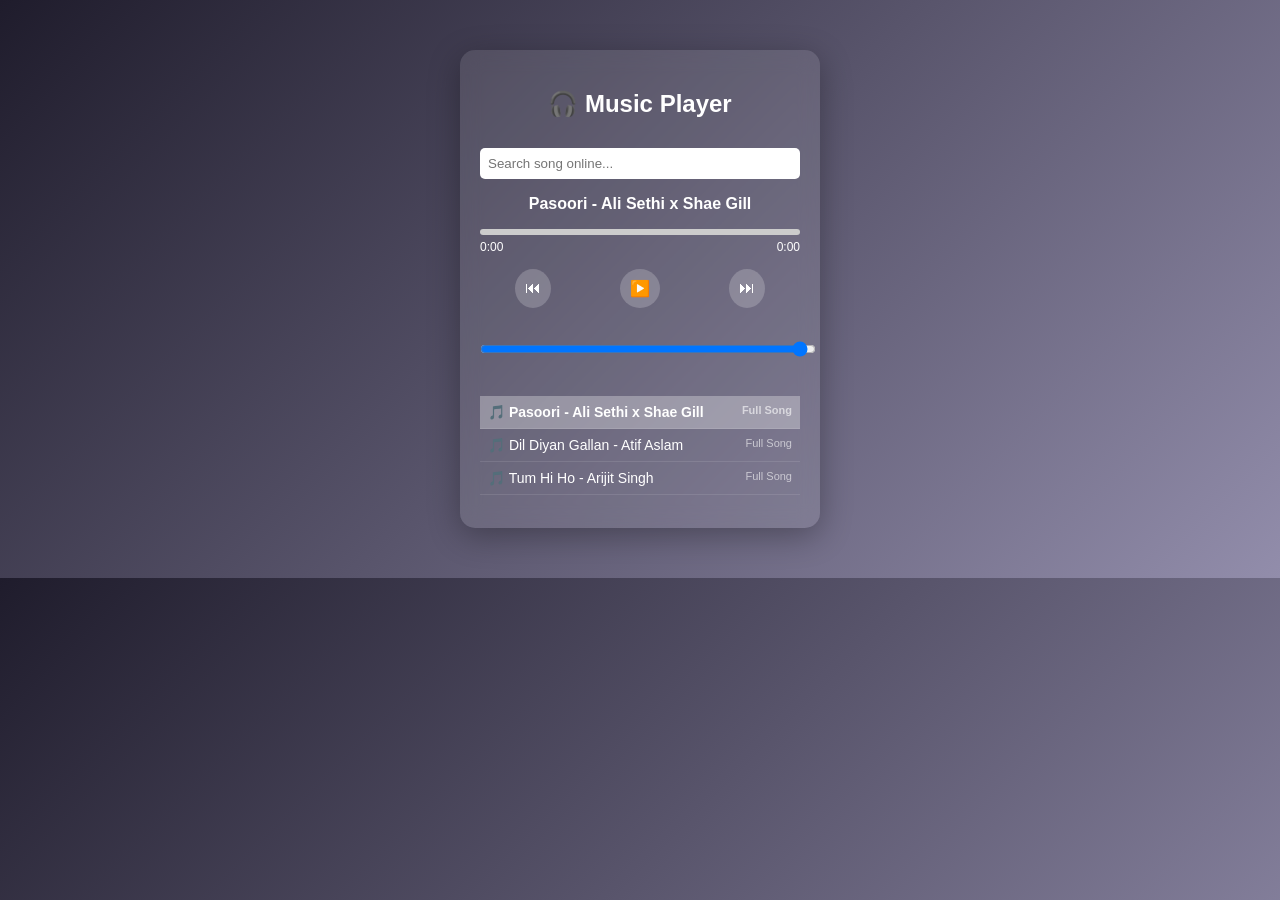
==== index.html @ c21b4c04 "update 2.3" ====
<!DOCTYPE html>
<html lang="en">
<head>
  <meta charset="UTF-8">
  <title>Advanced Music Player</title>
  <link rel="stylesheet" href="style.css">
</head>
<body>

<div class="player">
  <h2>🎧 Music Player</h2>

  <input type="text" id="search" placeholder="Search song online...">

  <div class="song-info">
    <p id="title">Select a song</p>
  </div>

  <div class="progress-container" id="progressContainer">
    <div class="progress" id="progress"></div>
  </div>
  <div class="time">
    <span id="current">0:00</span>
    <span id="duration">0:00</span>
  </div>

  <div class="controls">
    <button id="prevBtn">⏮</button>
    <button id="playBtn">▶️</button>
    <button id="nextBtn">⏭</button>
  </div>

  <input type="range" min="0" max="1" step="0.01" id="volume" value="1">

  <ul id="playlist"></ul>

</div>

<audio id="audio"></audio>

<script src="script.js"></script>
</body>
</html>
---- style.css ----
body {
  font-family: Arial;
  background: linear-gradient(135deg, #1f1c2c, #928dab);
  display: flex;
  justify-content: center;
  margin-top: 50px;
  margin-bottom: 50px;
}

.player {
  min-height: 450px;
  width: 320px;
  padding: 20px 20px 8px 20px;
  border-radius: 15px;
  backdrop-filter: blur(10px);
  background: rgba(255, 255, 255, 0.1);
  color: white;
  box-shadow: 0 8px 32px rgba(0, 0, 0, 0.3);
}

h2 {
  text-align: center;
}

input {
  width: 95%;
  padding: 8px;
  margin: 10px 0px 0px 0px;
  border-radius: 5px;
  border: none;
  outline: none;
}

.song-info {
  text-align: center;
  margin: 15px 0;
  font-weight: bold;
}

.controls {
  display: flex;
  justify-content: space-around;
  margin: 15px 0;
}

button {
  padding: 10px;
  border: none;
  border-radius: 50%;
  background: rgba(255, 255, 255, 0.2);
  color: white;
  cursor: pointer;
  font-size: 16px;
  transition: background 0.2s;
}

button:hover {
  background: rgba(255, 255, 255, 0.4);
}

.progress-container {
  width: 100%;
  height: 6px;
  background: #ccc;
  cursor: pointer;
  border-radius: 5px;
  margin-bottom: 5px;
}

.progress {
  height: 100%;
  width: 0%;
  background: #00ffcc;
  border-radius: 5px;
}

.time {
  display: flex;
  justify-content: space-between;
  font-size: 12px;
  margin-bottom: 15px;
}

#volume {
  width: 100%;
  margin-bottom: 15px;
}

#playlist {
  list-style: none;
  padding: 0;
  max-height: 180px;
  overflow-y: auto;
}

#playlist li {
  padding: 8px;
  cursor: pointer;
  border-bottom: 1px solid rgba(255, 255, 255, 0.1);
  font-size: 14px;
  white-space: nowrap;
  overflow: hidden;
  text-overflow: ellipsis;
}

#playlist li:hover {
  background: rgba(255, 255, 255, 0.1);
}

#playlist li.active {
  background: rgba(255, 255, 255, 0.3);
  font-weight: bold;
}
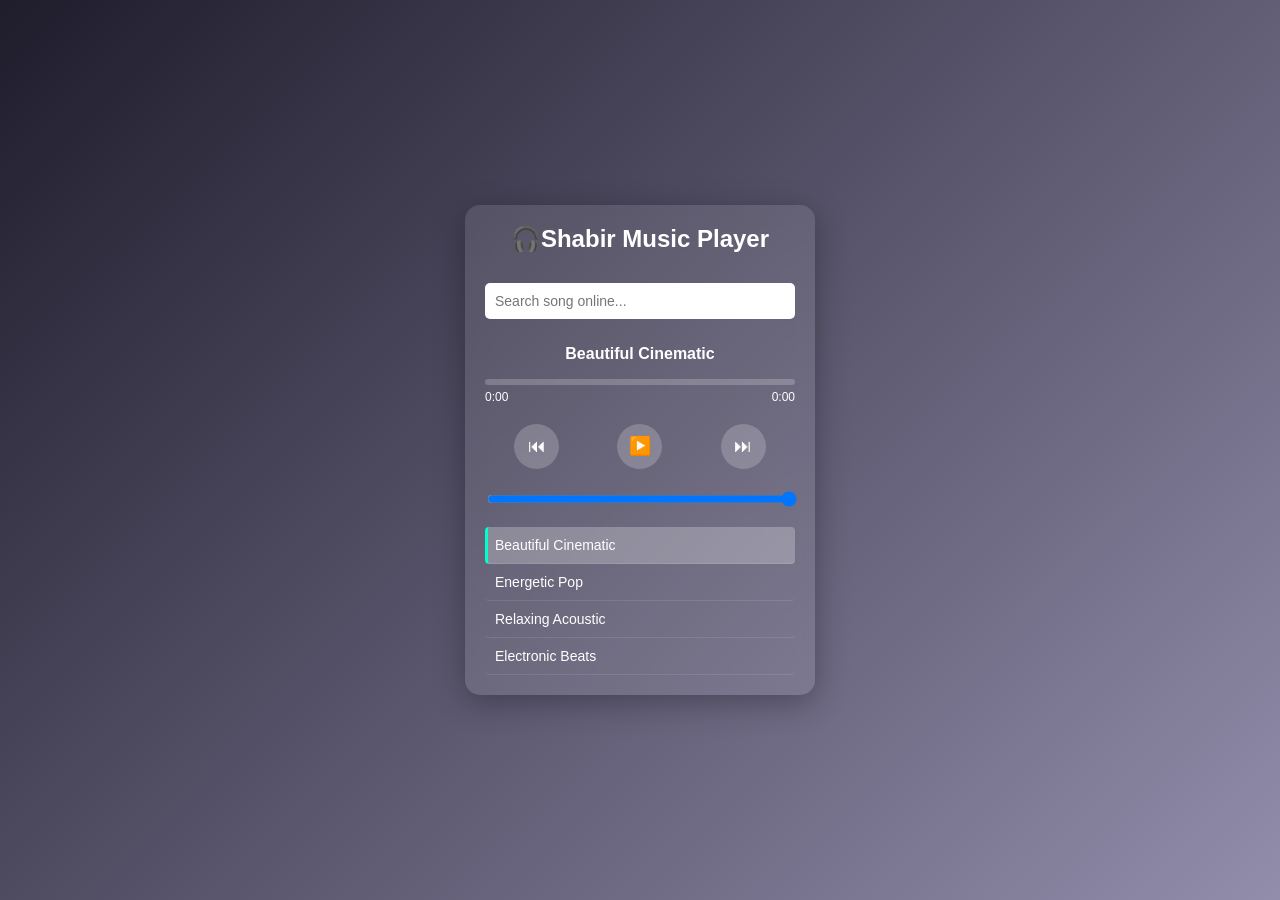
==== commit ae3cd2dc: "update 2.9" ====
--- a/index.html
+++ b/index.html
@@ -2,13 +2,14 @@
 <html lang="en">
 <head>
   <meta charset="UTF-8">
-  <title>Advanced Music Player</title>
+  <title>Shabir Ahmad Music Player</title>
+  <link rel="icon" type="image/png" sizes="32x32" href="images/favicon.png">
   <link rel="stylesheet" href="style.css">
 </head>
 <body>
 
 <div class="player">
-  <h2>🎧 Music Player</h2>
+  <h2>🎧Shabir Music Player</h2>
 
   <input type="text" id="search" placeholder="Search song online...">
 
--- a/style.css
+++ b/style.css
@@ -1,67 +1,88 @@
 body {
-  font-family: Arial;
+  font-family: Arial, sans-serif;
   background: linear-gradient(135deg, #1f1c2c, #928dab);
   display: flex;
   justify-content: center;
-  margin-top: 50px;
-  margin-bottom: 50px;
+  align-items: center;
+  min-height: 100vh;
+  margin: 0;
+  padding: 15px;
+  box-sizing: border-box;
 }
 
 .player {
   min-height: 450px;
-  width: 320px;
-  padding: 20px 20px 8px 20px;
+  width: 100%;
+  max-width: 350px; /* Laptop aur bade screens par itna rahega */
+  padding: 20px;
   border-radius: 15px;
   backdrop-filter: blur(10px);
+  -webkit-backdrop-filter: blur(10px);
   background: rgba(255, 255, 255, 0.1);
   color: white;
   box-shadow: 0 8px 32px rgba(0, 0, 0, 0.3);
+  box-sizing: border-box;
 }
 
 h2 {
   text-align: center;
+  margin-top: 0;
 }
 
-input {
-  width: 95%;
-  padding: 8px;
-  margin: 10px 0px 0px 0px;
+/* Responsive Inputs */
+input[type="text"] {
+  width: 100%;
+  padding: 10px;
+  margin: 10px 0;
   border-radius: 5px;
   border: none;
   outline: none;
+  box-sizing: border-box;
+  font-size: 14px;
 }
 
 .song-info {
   text-align: center;
   margin: 15px 0;
   font-weight: bold;
+  font-size: 16px;
+  word-wrap: break-word; /* Lamba naam mobile par wrap hoga */
 }
 
 .controls {
   display: flex;
   justify-content: space-around;
-  margin: 15px 0;
+  margin: 20px 0;
 }
 
 button {
-  padding: 10px;
+  padding: 12px;
+  width: 45px;
+  height: 45px;
   border: none;
   border-radius: 50%;
   background: rgba(255, 255, 255, 0.2);
   color: white;
   cursor: pointer;
-  font-size: 16px;
-  transition: background 0.2s;
+  font-size: 18px;
+  display: flex;
+  justify-content: center;
+  align-items: center;
+  transition: background 0.2s, transform 0.1s;
 }
 
 button:hover {
   background: rgba(255, 255, 255, 0.4);
 }
 
+button:active {
+  transform: scale(0.95); /* Click feel on mobile touch */
+}
+
 .progress-container {
   width: 100%;
   height: 6px;
-  background: #ccc;
+  background: rgba(255, 255, 255, 0.2);
   cursor: pointer;
   border-radius: 5px;
   margin-bottom: 5px;
@@ -72,6 +93,7 @@
   width: 0%;
   background: #00ffcc;
   border-radius: 5px;
+  transition: width 0.1s linear;
 }
 
 .time {
@@ -83,24 +105,28 @@
 
 #volume {
   width: 100%;
-  margin-bottom: 15px;
+  margin-bottom: 20px;
+  cursor: pointer;
 }
 
 #playlist {
   list-style: none;
   padding: 0;
-  max-height: 180px;
+  margin: 0;
+  max-height: 160px;
   overflow-y: auto;
 }
 
 #playlist li {
-  padding: 8px;
+  padding: 10px;
   cursor: pointer;
   border-bottom: 1px solid rgba(255, 255, 255, 0.1);
   font-size: 14px;
   white-space: nowrap;
   overflow: hidden;
   text-overflow: ellipsis;
+  border-radius: 4px;
+  transition: background 0.2s;
 }
 
 #playlist li:hover {
@@ -108,6 +134,23 @@
 }
 
 #playlist li.active {
-  background: rgba(255, 255, 255, 0.3);
-  font-weight: bold;
+  background: rgba(255, 255, 255, 0.25);
+  border-left: 3px solid #00ffcc;
+  padding-left: 7px;
+}
+
+/* 📱 Responsive Media Queries for Small Phones */
+@media (max-width: 360px) {
+  .player {
+    padding: 15px;
+  }
+  button {
+    width: 40px;
+    height: 40px;
+    font-size: 16px;
+  }
+  #playlist li {
+    font-size: 13px;
+    padding: 8px;
+  }
 }
